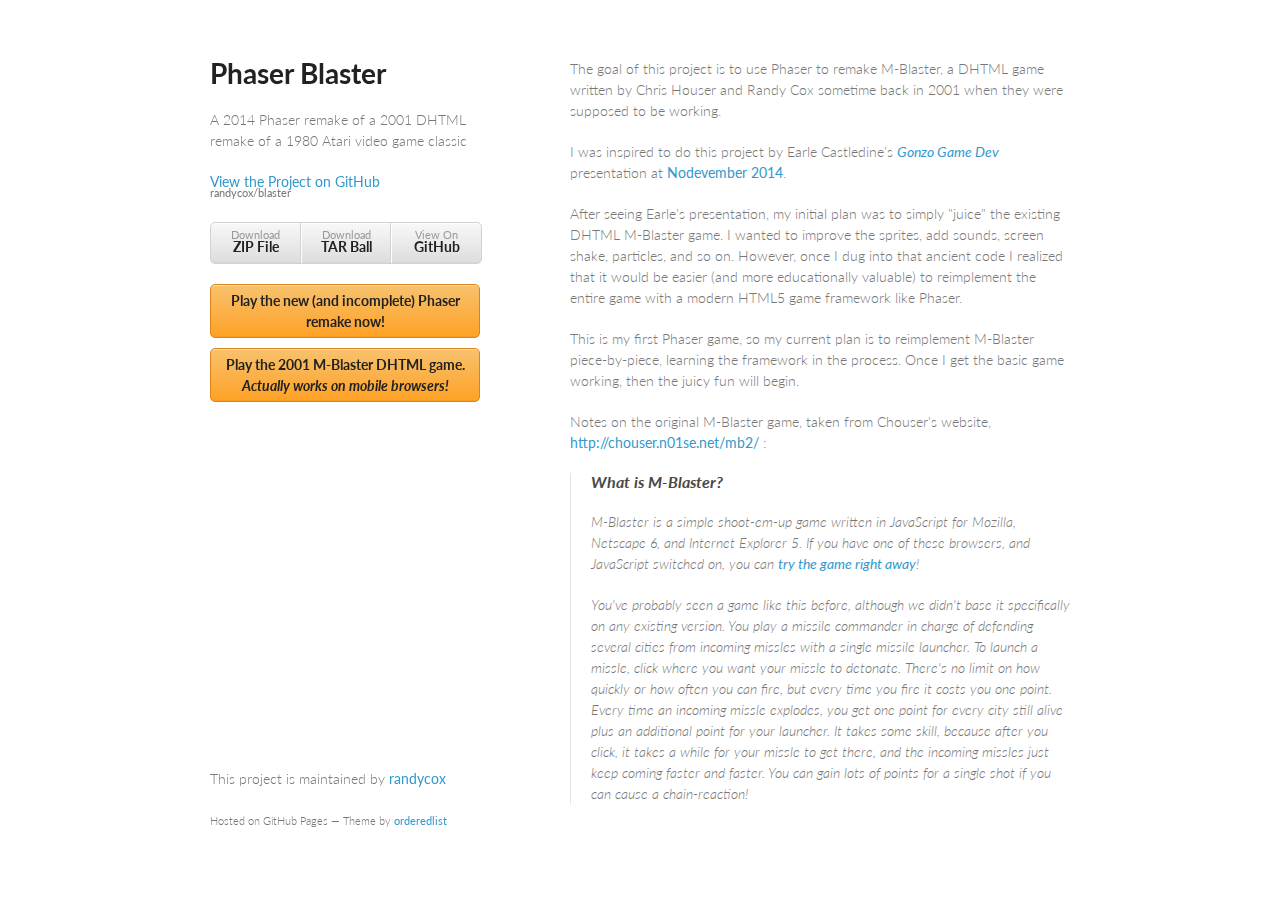
==== index.html @ 3a43d37d "Added feature status description to game page." ====
<!doctype html>
<html>
  <head>
    <meta charset="utf-8">
    <meta http-equiv="X-UA-Compatible" content="chrome=1">
    <title>Phaser Blaster by randycox</title>

    <link rel="stylesheet" href="stylesheets/styles.css">
    <link rel="stylesheet" href="stylesheets/pygment_trac.css">
    <meta name="viewport" content="width=device-width, initial-scale=1, user-scalable=no">
    <!--[if lt IE 9]>
    <script src="//html5shiv.googlecode.com/svn/trunk/html5.js"></script>
    <![endif]-->
  </head>
  <body>
    <div class="wrapper">
      <header>
        <h1>Phaser Blaster</h1>
        <p>A 2014 Phaser remake of a 2001 DHTML remake of a 1980 Atari video game classic</p>

        <p class="view"><a href="https://github.com/randycox/blaster">View the Project on GitHub <small>randycox/blaster</small></a></p>


        <ul>
          <li><a href="https://github.com/randycox/blaster/zipball/master">Download <strong>ZIP File</strong></a></li>
          <li><a href="https://github.com/randycox/blaster/tarball/master">Download <strong>TAR Ball</strong></a></li>
          <li><a href="https://github.com/randycox/blaster">View On <strong>GitHub</strong></a></li>
        </ul>

        <a href="blaster.html" class="coolButton">
            <strong>Play the new (and incomplete) Phaser remake now!</strong>
        </a>
        <a href="http://chouser.n01se.net/mb2/mblaster.html" class="coolButton">
            <strong>Play the 2001 M-Blaster DHTML game.<br> <em>Actually works on mobile browsers!</em></strong>
        </a>

      </header>
      <section>
        <p>The goal of this project is to use Phaser to remake M-Blaster, a DHTML game written by Chris Houser and Randy Cox sometime back in 2001 when they were supposed to be working.</p>

<p>I was inspired to do this project by Earle Castledine's <a href="https://www.youtube.com/watch?v=H6roNQE8t-c"><em>Gonzo Game Dev</em></a> presentation at <a href="http://nodevember.org/">Nodevember 2014</a>.</p>

<p>After seeing Earle's presentation, my initial plan was to simply "juice" the existing DHTML M-Blaster game. I wanted to improve the sprites, add sounds, screen shake, particles, and so on. However, once I dug into that ancient code I realized that it would be easier (and more educationally valuable) to reimplement the entire game with a modern HTML5 game framework like Phaser.</p>

<p>This is my first Phaser game, so my current plan is to reimplement M-Blaster piece-by-piece, learning the framework in the process. Once I get the basic game working, then the juicy fun will begin.</p>

<p>Notes on the original M-Blaster game, taken from Chouser's website, <a href="http://chouser.n01se.net/mb2/">http://chouser.n01se.net/mb2/</a> :</p>

<blockquote>
<h3>
<a id="what-is-m-blaster" class="anchor" href="#what-is-m-blaster" aria-hidden="true"><span class="octicon octicon-link"></span></a>What is M-Blaster?</h3>

<p>M-Blaster is a simple shoot-em-up game written in JavaScript for Mozilla, Netscape 6, and Internet Explorer 5. If you have one of these browsers, and JavaScript switched on, you can <a href="http://chouser.n01se.net/mb2/mblaster.html">try the game right away</a>!</p>

<p>You've probably seen a game like this before, although we didn't base it specifically on any existing version. You play a missile commander in charge of defending several cities from incoming missles with a single missile launcher. To launch a missle, click where you want your missle to detonate. There's no limit on how quickly or how often you can fire, but every time you fire it costs you one point. Every time an incoming missle explodes, you get one point for every city still alive plus an additional point for your launcher. It takes some skill, because after you click, it takes a while for your missle to get there, and the incoming missles just keep coming faster and faster. You can gain lots of points for a single shot if you can cause a chain-reaction!</p>
</blockquote>
      </section>
      <footer>
        <p>This project is maintained by <a href="https://github.com/randycox">randycox</a></p>
        <p><small>Hosted on GitHub Pages &mdash; Theme by <a href="https://github.com/orderedlist">orderedlist</a></small></p>
      </footer>
    </div>
    <script src="javascripts/scale.fix.js"></script>

  </body>
</html>
---- stylesheets/styles.css ----
@import url(https://fonts.googleapis.com/css?family=Lato:300italic,700italic,300,700);

body {
  padding:50px;
  font:14px/1.5 Lato, "Helvetica Neue", Helvetica, Arial, sans-serif;
  color:#777;
  font-weight:300;
}

h1, h2, h3, h4, h5, h6 {
  color:#222;
  margin:0 0 20px;
}

p, ul, ol, table, pre, dl {
  margin:0 0 20px;
}

h1, h2, h3 {
  line-height:1.1;
}

h1 {
  font-size:28px;
}

h2 {
  color:#393939;
}

h3, h4, h5, h6 {
  color:#494949;
}

a {
  color:#39c;
  font-weight:400;
  text-decoration:none;
}

a small {
  font-size:11px;
  color:#777;
  margin-top:-0.6em;
  display:block;
}

.wrapper {
  width:860px;
  margin:0 auto;
}

blockquote {
  border-left:1px solid #e5e5e5;
  margin:0;
  padding:0 0 0 20px;
  font-style:italic;
}

code, pre {
  font-family:Monaco, Bitstream Vera Sans Mono, Lucida Console, Terminal;
  color:#333;
  font-size:12px;
}

pre {
  padding:8px 15px;
  background: #f8f8f8;
  border-radius:5px;
  border:1px solid #e5e5e5;
  overflow-x: auto;
}

table {
  width:100%;
  border-collapse:collapse;
}

th, td {
  text-align:left;
  padding:5px 10px;
  border-bottom:1px solid #e5e5e5;
}

dt {
  color:#444;
  font-weight:700;
}

th {
  color:#444;
}

img {
  max-width:100%;
}

header {
  width:270px;
  float:left;
  position:fixed;
}

header ul {
  list-style:none;
  height:40px;

  padding:0;

  background: #eee;
  background: -moz-linear-gradient(top, #f8f8f8 0%, #dddddd 100%);
  background: -webkit-gradient(linear, left top, left bottom, color-stop(0%,#f8f8f8), color-stop(100%,#dddddd));
  background: -webkit-linear-gradient(top, #f8f8f8 0%,#dddddd 100%);
  background: -o-linear-gradient(top, #f8f8f8 0%,#dddddd 100%);
  background: -ms-linear-gradient(top, #f8f8f8 0%,#dddddd 100%);
  background: linear-gradient(top, #f8f8f8 0%,#dddddd 100%);

  border-radius:5px;
  border:1px solid #d2d2d2;
  box-shadow:inset #fff 0 1px 0, inset rgba(0,0,0,0.03) 0 -1px 0;
  width:270px;
}

header li {
  width:89px;
  float:left;
  border-right:1px solid #d2d2d2;
  height:40px;
}

header ul a {
  line-height:1;
  font-size:11px;
  color:#999;
  display:block;
  text-align:center;
  padding-top:6px;
  height:40px;
}

header strong {
  color:#222;
  font-weight:700;
}

header ul li + li {
  width:88px;
  border-left:1px solid #fff;
}

header ul li + li + li {
  border-right:none;
  width:89px;
}

header ul a strong {
  font-size:14px;
  display:block;
  color:#222;
}

section {
  width:500px;
  float:right;
  padding-bottom:50px;
}

small {
  font-size:11px;
}

hr {
  border:0;
  background:#e5e5e5;
  height:1px;
  margin:0 0 20px;
}

footer {
  width:270px;
  float:left;
  position:fixed;
  bottom:50px;
}

.coolButton {
  display: block;
  text-align: center;

  padding: 5px 10px;
  margin-bottom: 10px;

  background: #f7c26e;
  background: -moz-linear-gradient(top, #f7c26e 0%, #ffa125 100%);
  background: -webkit-gradient(linear, left top, left bottom, color-stop(0%,#f7c26e), color-stop(100%,#ffa125));
  background: -webkit-linear-gradient(top, #f7c26e 0%,#ffa125 100%);
  background: -o-linear-gradient(top, #f7c26e 0%,#ffa125 100%);
  background: -ms-linear-gradient(top, #f7c26e 0%,#ffa125 100%);
  background: linear-gradient(top, ##f7c26e 0%,#ffa125 100%);

  border-radius:5px;
  border:1px solid #dc831e;
  box-shadow:inset #ffdca4 0 1px 0, inset rgba(0,0,0,0.03) 0 -1px 0;

  color: #444;
}

@media print, screen and (max-width: 960px) {

  div.wrapper {
    width:auto;
    margin:0;
  }

  header, section, footer {
    float:none;
    position:static;
    width:auto;
  }

  header {
    padding-right:320px;
  }

  section {
    border:1px solid #e5e5e5;
    border-width:1px 0;
    padding:20px 0;
    margin:0 0 20px;
  }

  header a small {
    display:inline;
  }

  header ul {
    position:absolute;
    right:50px;
    top:52px;
  }
}

@media print, screen and (max-width: 720px) {
  body {
    word-wrap:break-word;
  }

  header {
    padding:0;
  }

  header ul, header p.view {
    position:static;
  }

  pre, code {
    word-wrap:normal;
  }
}

@media print, screen and (max-width: 480px) {
  body {
    padding:15px;
  }

  header ul {
    display:none;
  }
}

@media print {
  body {
    padding:0.4in;
    font-size:12pt;
    color:#444;
  }
}
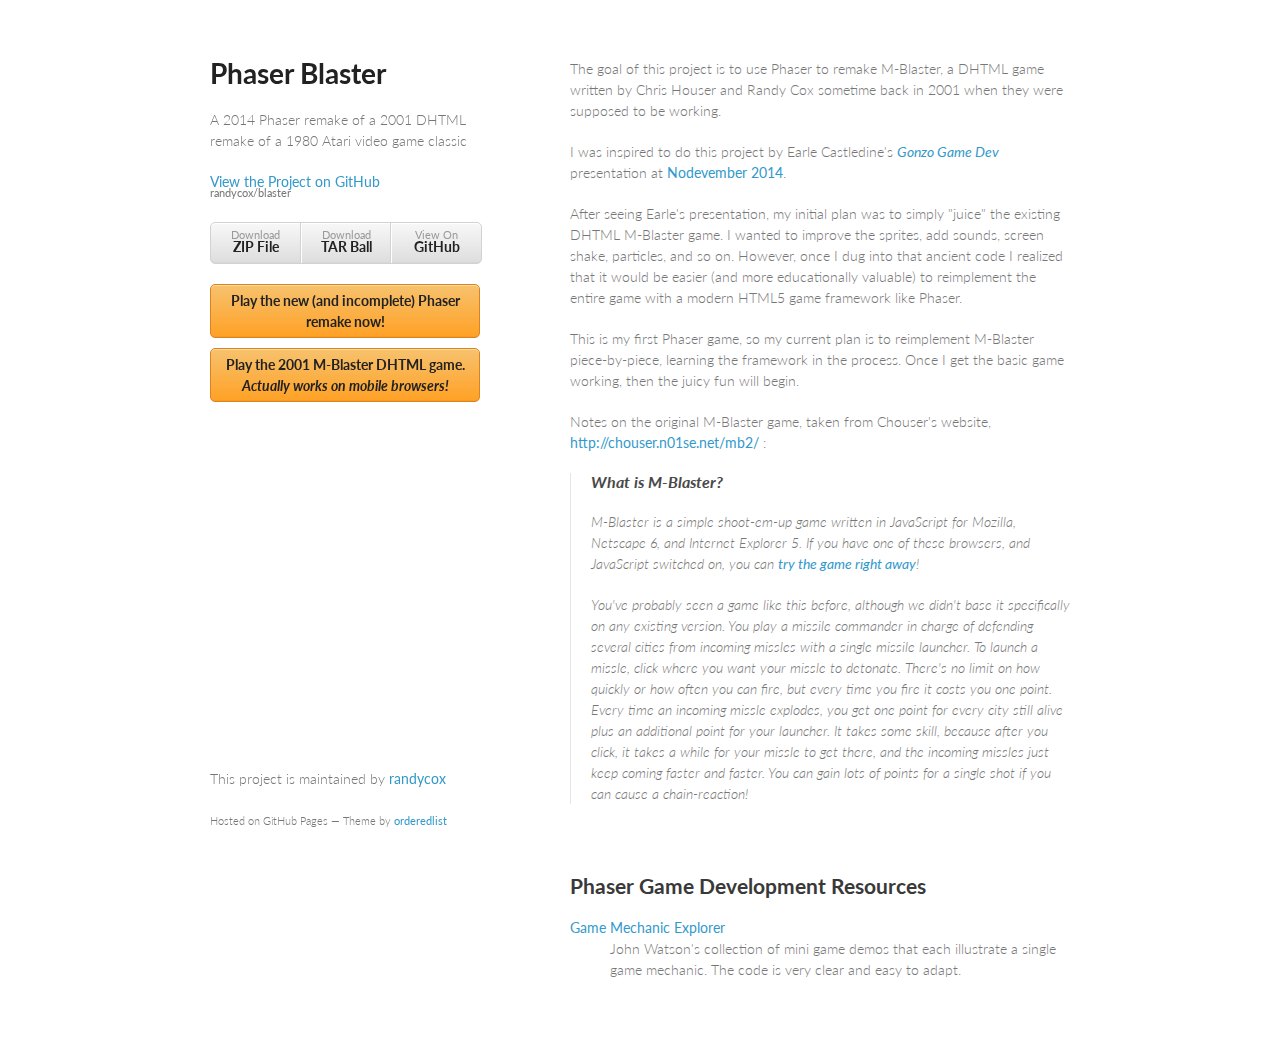
==== commit 18a3d943: "Merge branch 'develop' of github.com:randycox/blaster into gh-pages" ====
--- a/index.html
+++ b/index.html
@@ -55,6 +55,18 @@
 <p>You've probably seen a game like this before, although we didn't base it specifically on any existing version. You play a missile commander in charge of defending several cities from incoming missles with a single missile launcher. To launch a missle, click where you want your missle to detonate. There's no limit on how quickly or how often you can fire, but every time you fire it costs you one point. Every time an incoming missle explodes, you get one point for every city still alive plus an additional point for your launcher. It takes some skill, because after you click, it takes a while for your missle to get there, and the incoming missles just keep coming faster and faster. You can gain lots of points for a single shot if you can cause a chain-reaction!</p>
 </blockquote>
       </section>
+
+      <section>
+          <h2>Phaser Game Development Resources</h2>
+
+            <dl>
+                <dt><a href="http://gamemechanicexplorer.com/">Game Mechanic Explorer</a></dt>
+                <dd>John Watson's collection of mini game demos that each illustrate a single game mechanic. The code is very clear and easy to adapt.</dd>
+                <dd></dd>
+                <dd></dd>
+            </dl>
+      </section>
+
       <footer>
         <p>This project is maintained by <a href="https://github.com/randycox">randycox</a></p>
         <p><small>Hosted on GitHub Pages &mdash; Theme by <a href="https://github.com/orderedlist">orderedlist</a></small></p>
--- a/stylesheets/pygment_trac.css
+++ b/stylesheets/pygment_trac.css
@@ -0,0 +1,69 @@
+.highlight  { background: #ffffff; }
+.highlight .c { color: #999988; font-style: italic } /* Comment */
+.highlight .err { color: #a61717; background-color: #e3d2d2 } /* Error */
+.highlight .k { font-weight: bold } /* Keyword */
+.highlight .o { font-weight: bold } /* Operator */
+.highlight .cm { color: #999988; font-style: italic } /* Comment.Multiline */
+.highlight .cp { color: #999999; font-weight: bold } /* Comment.Preproc */
+.highlight .c1 { color: #999988; font-style: italic } /* Comment.Single */
+.highlight .cs { color: #999999; font-weight: bold; font-style: italic } /* Comment.Special */
+.highlight .gd { color: #000000; background-color: #ffdddd } /* Generic.Deleted */
+.highlight .gd .x { color: #000000; background-color: #ffaaaa } /* Generic.Deleted.Specific */
+.highlight .ge { font-style: italic } /* Generic.Emph */
+.highlight .gr { color: #aa0000 } /* Generic.Error */
+.highlight .gh { color: #999999 } /* Generic.Heading */
+.highlight .gi { color: #000000; background-color: #ddffdd } /* Generic.Inserted */
+.highlight .gi .x { color: #000000; background-color: #aaffaa } /* Generic.Inserted.Specific */
+.highlight .go { color: #888888 } /* Generic.Output */
+.highlight .gp { color: #555555 } /* Generic.Prompt */
+.highlight .gs { font-weight: bold } /* Generic.Strong */
+.highlight .gu { color: #800080; font-weight: bold; } /* Generic.Subheading */
+.highlight .gt { color: #aa0000 } /* Generic.Traceback */
+.highlight .kc { font-weight: bold } /* Keyword.Constant */
+.highlight .kd { font-weight: bold } /* Keyword.Declaration */
+.highlight .kn { font-weight: bold } /* Keyword.Namespace */
+.highlight .kp { font-weight: bold } /* Keyword.Pseudo */
+.highlight .kr { font-weight: bold } /* Keyword.Reserved */
+.highlight .kt { color: #445588; font-weight: bold } /* Keyword.Type */
+.highlight .m { color: #009999 } /* Literal.Number */
+.highlight .s { color: #d14 } /* Literal.String */
+.highlight .na { color: #008080 } /* Name.Attribute */
+.highlight .nb { color: #0086B3 } /* Name.Builtin */
+.highlight .nc { color: #445588; font-weight: bold } /* Name.Class */
+.highlight .no { color: #008080 } /* Name.Constant */
+.highlight .ni { color: #800080 } /* Name.Entity */
+.highlight .ne { color: #990000; font-weight: bold } /* Name.Exception */
+.highlight .nf { color: #990000; font-weight: bold } /* Name.Function */
+.highlight .nn { color: #555555 } /* Name.Namespace */
+.highlight .nt { color: #000080 } /* Name.Tag */
+.highlight .nv { color: #008080 } /* Name.Variable */
+.highlight .ow { font-weight: bold } /* Operator.Word */
+.highlight .w { color: #bbbbbb } /* Text.Whitespace */
+.highlight .mf { color: #009999 } /* Literal.Number.Float */
+.highlight .mh { color: #009999 } /* Literal.Number.Hex */
+.highlight .mi { color: #009999 } /* Literal.Number.Integer */
+.highlight .mo { color: #009999 } /* Literal.Number.Oct */
+.highlight .sb { color: #d14 } /* Literal.String.Backtick */
+.highlight .sc { color: #d14 } /* Literal.String.Char */
+.highlight .sd { color: #d14 } /* Literal.String.Doc */
+.highlight .s2 { color: #d14 } /* Literal.String.Double */
+.highlight .se { color: #d14 } /* Literal.String.Escape */
+.highlight .sh { color: #d14 } /* Literal.String.Heredoc */
+.highlight .si { color: #d14 } /* Literal.String.Interpol */
+.highlight .sx { color: #d14 } /* Literal.String.Other */
+.highlight .sr { color: #009926 } /* Literal.String.Regex */
+.highlight .s1 { color: #d14 } /* Literal.String.Single */
+.highlight .ss { color: #990073 } /* Literal.String.Symbol */
+.highlight .bp { color: #999999 } /* Name.Builtin.Pseudo */
+.highlight .vc { color: #008080 } /* Name.Variable.Class */
+.highlight .vg { color: #008080 } /* Name.Variable.Global */
+.highlight .vi { color: #008080 } /* Name.Variable.Instance */
+.highlight .il { color: #009999 } /* Literal.Number.Integer.Long */
+
+.type-csharp .highlight .k { color: #0000FF }
+.type-csharp .highlight .kt { color: #0000FF }
+.type-csharp .highlight .nf { color: #000000; font-weight: normal }
+.type-csharp .highlight .nc { color: #2B91AF }
+.type-csharp .highlight .nn { color: #000000 }
+.type-csharp .highlight .s { color: #A31515 }
+.type-csharp .highlight .sc { color: #A31515 }
